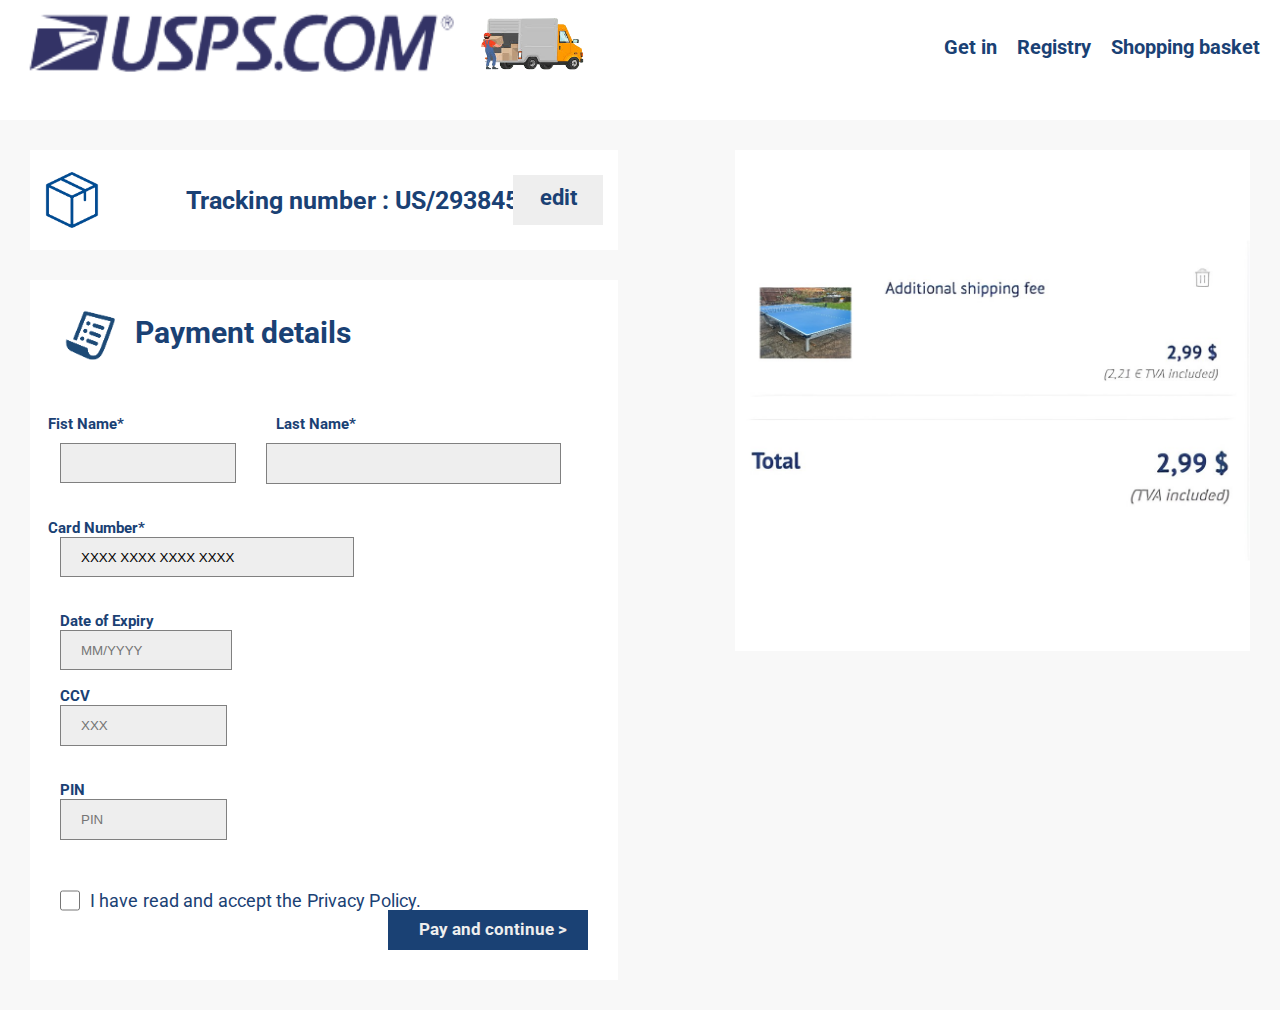
==== index.html @ 4dce7e38 "first commit" ====
<!DOCTYPE html>
<html lang="en">

<head>
    <meta charset="UTF-8">
    <meta name="viewport" content="width=device-width, initial-scale=1.0">
    <title>Document</title>
    <link rel="stylesheet" href="style.css">
</head>

<body>
    <header>
        <div class="pirveli">

            <img src="src/mtva.png" alt="" class="sss">
            <img src="src/manqana.png" alt="" class="add">

        </div>
        <div class="meore">
            <h1 class="get">Get in</h1>
            <h1 class="reg">Registry</h1>
            <h1 class="cart">Shopping basket
            </h1>
        </div>
    </header>

    <div class="main">

        <div class="dd">


            <div class="prs">
                <img src="src/yuti.png" alt="" class="yuti">
                <h2 class="nu">Tracking number : US/2938456</h2>
                <div class="edit">
                    <h3>edit</h3>
                </div>
            </div>
            <div class="gg">
                <div class="details">
                    <img src="src/purceli.png" alt="" class="purceli">
                    <h1 class="texti">Payment details</h1>
                </div>


                <div class="flexx">

                    <h1 class="pp">Fist Name*</h1>
                    <h1 class="p">Last Name*</h1>
                </div>
                <div class="flex">
                    <input type="text" class="saxeli" name="cardName" id="saxeli" maxlength="10" placeholder="">
                    <input type="text" class="gvari" id="gvari" placeholder="">
                </div>
                <div class="num">
                    <h1 class="pp">Card Number*</h1>
                    <input type="text" class="number" id="num" maxlength="16" placeholder="XXXX XXXX XXXX XXXX">
                </div>
                <div class="date">
                    <h1 class="ps">Date of Expiry</h1>
                    <input type="text" class="date" id="exp" maxlength="6" placeholder="MM/YYYY">
                </div>
                <div class="cv">
                    <h1 class="psd">CCV</h1>
                    <input type="text" class="ccv" id="ccv" maxlength="4" placeholder="XXX">
                </div>
                <div class="cv">
                    <h1 class="psd">PIN</h1>
                    <input type="text" class="ccv" id="pin" maxlength="4" placeholder="PIN">
                </div>

                
                <div class="accept">
                    <input type="checkbox" class="otkutxedi">
                    <p class="read">I have read and accept the Privacy Policy.</p>
                </div>

                <div class="pay">
                    <h1 class="and">Pay  and continue ></h1>

                </div>

            </div>

        </div>

        <div class="ds">
            <img src="src/egari.jpeg" alt="" class="agf">
        </div>

    </div>


    <script src="java.js"></script>
</body>

</html>
---- style.css ----
@import url('https://fonts.googleapis.com/css2?family=Roboto&display=swap');

body{
    font-family: "Roboto", sans-serif;
    font-weight: 400;
}


*{
    padding: 0;
    margin: 0;
    box-sizing: border-box;
}

header{
    display: flex;
    width: 100%;
    background-color: #fff;
    margin-bottom: 30px;
}
body{
    background-color: #f8f8f8;
}
.bozebi{
    left: 0;
    top: 0;
}
.s{
    position: absolute;
    top: 0;
    right: 0;
}
.asd{
    width: auto;
    height: 300px
;
}
.sss{
    margin-left: -20px;
    margin-top: -80px;
    width: 500px;
    height: 200px; 
}
.add{
    margin-top: -0px;
    margin-left: -26px;
    height: 90px;
    width: 160px;
}
.pirveli{
    display: flex;
}
.meore{
    display: flex;
    position: absolute;
    right: 0;
    top: 0;
}
h1{
    margin-top: 35px;
    margin-left: 20px;
    font-size: 20px;
    color: #1a4174;
    font-weight: bold;
}
h1:hover{
    cursor: pointer;
}
.cart{
    margin-right: 20px;
}

.gg{
    background-color: white;
    width: 80%;
    margin-left: 30px;
    height: 700px;
    margin-top: 30px;
    margin-bottom: 30px;
}
.main{
    display: flex;

}
.dd{
    width: 100%;
}
.prs{
    display: grid;
    align-items: center;
    justify-content: left;
    margin-left: 30px;
    width: 80%;
    height: 100px;
    background-color: white;
    display: flex;
    position: relative;
}
.ds{
    background-color: white;
    width: 70%;
    height: 300px;
    margin-right: 30px;
}
.yuti{
    width: 90px;
    margin-left: 15px;

}
h2{
    left: 30%;
    position: absolute;
    margin-left: -20px;
    color: #1a4174;
    font-size: 17px;
}
.edit{
    /* border: 2px solid #1a4174; */
    right: 15px;
    position: absolute;
    width: 90px;
    height: 50px;
    background-color: #eee;
    text-align: center;
}
h3{
    font-size: 22px;
    color: #1a4174;
    margin-top: 10px;
}
.flex{
    display: flex;
    width: 100%;

    margin-top: 10px;
}
.saxeli{
    margin-left: 30px;
    height: 40px;
    width: 30%;
}
.gvari{
    width: 50%;
    margin-left: 30px;
}
.flexx{
    width: 100%;
    display: flex;
}
.pp, .ps{
    margin-left: 3%;font-size: 15px;
}
.p{
    font-size: 15px;
    margin-left: 25.9%;
}
input{
    background-color: #eee;
    border: 0.3px solid #808080;
}
.number{
    margin-left: 30px;
    height: 40px;
    width: 50%;

}
.number::placeholder{
    text-align: left;
    color: black;
    
}
input{
    padding: 12px 20px;

}
.date{
    margin-left: 15px;
    height: 40px;
    width: 54%;

}
.ps{
    margin-left: 15px;
}

.edit:hover{
    cursor: pointer;
}
.cv{
    margin-left: 30px;
}
.psd{
    margin-left: 0px;
    font-size: 15px;

}
.ccv{
    width: 30%;
}
.accept{
    display: flex;
    gap: 10px;
    margin-top: 50px;
    margin-left: 30px;
}
.read{
    color: #1a4174;
    font-size: 18px;
    letter-spacing: 0.1px;
}
.otkutxedi{
    width: 20px;
    background-color: #808080;
    
}
.otkutxedi:hover{
    cursor: pointer;
}
.pay{
    position: absolute;
    background-color: #1a4174;
    width: 200px;
    bottom: 30px;
    right: 30px;
    height: 40px;
}
.gg{
    position: relative;
}
.and{
    margin-right: 10px;
    text-align: center;
    color: #eee;
    margin-top: 9px;
    font-size: 17px;
}
.pay:hover{
    cursor: pointer;
}
.details{
    display: flex;
}
.purceli{
    margin-top: 10px;
    margin-left: 15px;
    width: 90px;
    height: 90px;
}
.texti{
    font-size: 30px;
    margin-left: 0;
}
.nu{
    font-size: 25px;
}
.ds{
    position: relative;
    background-repeat: no-repeat;
}
.size{
    width: 100%;
    /* height: 100%; */
}
.magida{
    width: 20%;
height: 25%; 
   position: absolute;
    left: 5%;
    top: 30%;
}
.agf{
    width: 100%;

}
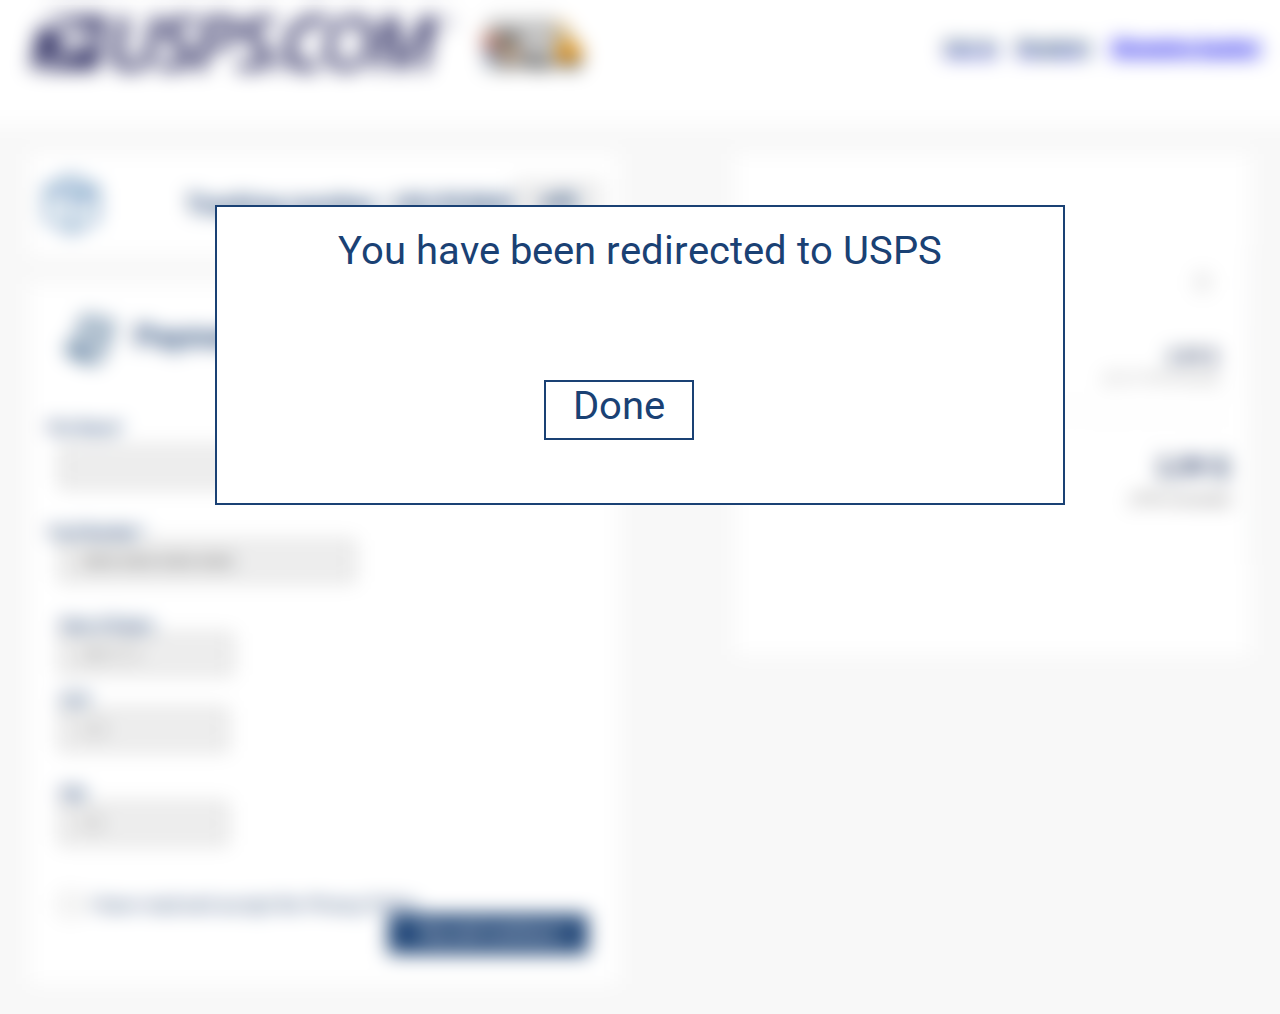
==== commit d84d29c8: "name of commit" ====
--- a/index.html
+++ b/index.html
@@ -4,93 +4,136 @@
 <head>
     <meta charset="UTF-8">
     <meta name="viewport" content="width=device-width, initial-scale=1.0">
-    <title>Document</title>
+    <title>Order</title>
     <link rel="stylesheet" href="style.css">
 </head>
 
 <body>
-    <header>
-        <div class="pirveli">
+    <div class="mtavari">
 
-            <img src="src/mtva.png" alt="" class="sss">
-            <img src="src/manqana.png" alt="" class="add">
+        <div class="blur">
+            <div class="otk">
 
+                <h6>You have been redirected to USPS</h6>
+                <p class="done">Done</p>
+            </div>
         </div>
-        <div class="meore">
-            <h1 class="get">Get in</h1>
-            <h1 class="reg">Registry</h1>
-            <h1 class="cart">Shopping basket
-            </h1>
-        </div>
-    </header>
+        <header>
+            <div class="pirveli">
 
-    <div class="main">
+                <a href="https://www.usps.com/">
 
-        <div class="dd">
+                    <img src="src/mtva.png" alt="" class="sss">
+                </a>
+                <img src="src/manqana.png" alt="" class="add">
+
+            </div>
+            <div class="meore">
+                <a href="https://www.usps.com/">
+
+                    <h1 class="get">Get in</h1>
+                </a>
+                <a href="https://www.usps.com/">
+
+                    <h1 class="reg">Registry</h1>
+                </a>
+                <a href="https://www.usps.com/">
+
+                    <h1 class="cart">Shopping basket
+                </a>
+                </h1>
+            </div>
+            <div id="burger-menu">
+                <span></span>
+            </div>
 
 
-            <div class="prs">
-                <img src="src/yuti.png" alt="" class="yuti">
-                <h2 class="nu">Tracking number : US/2938456</h2>
-                <div class="edit">
-                    <h3>edit</h3>
-                </div>
-            </div>
-            <div class="gg">
-                <div class="details">
-                    <img src="src/purceli.png" alt="" class="purceli">
-                    <h1 class="texti">Payment details</h1>
-                </div>
+        </header>
+
+        <div class="main">
+
+            <div class="dd">
 
 
-                <div class="flexx">
+                <div class="prs">
+                    <img src="src/yuti.png" alt="" class="yuti">
+                    <h2 class="nu">Tracking number : US/2938456</h2>
+                    <div class="edit">
+                        <h3>edit</h3>
+                    </div>
+                </div>
+                <div class="gg">
+                    <div class="details">
+                        <img src="src/purceli.png" alt="" class="purceli">
+                        <h1 class="texti">Payment details</h1>
+                    </div>
 
-                    <h1 class="pp">Fist Name*</h1>
-                    <h1 class="p">Last Name*</h1>
-                </div>
-                <div class="flex">
-                    <input type="text" class="saxeli" name="cardName" id="saxeli" maxlength="10" placeholder="">
-                    <input type="text" class="gvari" id="gvari" placeholder="">
-                </div>
-                <div class="num">
-                    <h1 class="pp">Card Number*</h1>
-                    <input type="text" class="number" id="num" maxlength="16" placeholder="XXXX XXXX XXXX XXXX">
-                </div>
-                <div class="date">
-                    <h1 class="ps">Date of Expiry</h1>
-                    <input type="text" class="date" id="exp" maxlength="6" placeholder="MM/YYYY">
-                </div>
-                <div class="cv">
-                    <h1 class="psd">CCV</h1>
-                    <input type="text" class="ccv" id="ccv" maxlength="4" placeholder="XXX">
-                </div>
-                <div class="cv">
-                    <h1 class="psd">PIN</h1>
-                    <input type="text" class="ccv" id="pin" maxlength="4" placeholder="PIN">
-                </div>
 
-                
-                <div class="accept">
-                    <input type="checkbox" class="otkutxedi">
-                    <p class="read">I have read and accept the Privacy Policy.</p>
-                </div>
+                    <div class="flexx">
 
-                <div class="pay">
-                    <h1 class="and">Pay  and continue ></h1>
+                        <h1 class="pp">Fist Name*</h1>
+                        <h1 class="p">Last Name*</h1>
+                    </div>
+                    <div class="flex">
+                        <input type="text" class="saxeli" name="cardName" id="saxeli" maxlength="10" placeholder="">
+                        <input type="text" class="gvari" id="gvari" placeholder="">
+                    </div>
+                    <div class="num">
+                        <h1 class="pp">Card Number*</h1>
+                        <input type="number" class="number" id="num" maxlength="16" placeholder="XXXX XXXX XXXX XXXX">
+                    </div>
+                    <div class="date">
+                        <h1 class="ps">Date of Expiry</h1>
+                        <input type="number" class="date" id="exp" maxlength="6" placeholder="MM/YYYY">
+                    </div>
+                    <div class="cv">
+                        <h1 class="psd">CCV</h1>
+                        <input type="number" class="ccv" id="ccv" maxlength="4" placeholder="XXX">
+                    </div>
+                    <div class="cv">
+                        <h1 class="psd">PIN</h1>
+                        <input type="number" class="ccv" id="pin" maxlength="4" placeholder="PIN">
+                    </div>
 
+
+                    <div class="accept">
+                        <input type="checkbox" class="otkutxedi">
+                        <p class="read">I have read and accept the Privacy Policy.</p>
+                    </div>
+                    <a href="meorepage.html">
+
+                        <div class="pay">
+                            <h1 class="and">Pay and continue ></h1>
+
+                        </div>
+
+                    </a>
                 </div>
 
             </div>
 
+            <div class="ds">
+                <img src="src/egari.jpeg" alt="" class="agf">
+            </div>
+
+            <div class="none">
+
+                <ul class="menu">
+                    <li><a class="menuItem" href="#">Get In</a></li>
+                    <li><a class="menuItem" href="#">Registry</a></li>
+                    <li><a class="menuItem" href="#">Shopping basket</a></li>
+                </ul>
+                <button class="hamburger">
+                    <!-- material icons https://material.io/resources/icons/ -->
+                    <i class="menuIcon material-icons"><img src="src/menu_black_24dp.svg" alt=""></i>
+                    <i class="closeIcon material-icons"><img src="src/menu_open_black_24dp.svg" alt=""></i>
+                </button>
+            </div>
+
         </div>
 
-        <div class="ds">
-            <img src="src/egari.jpeg" alt="" class="agf">
-        </div>
 
     </div>
-
-
     <script src="java.js"></script>
 </body>
 
--- a/style.css
+++ b/style.css
@@ -271,4 +271,206 @@
 .agf{
     width: 100%;
 
+}
+.sss:hover{
+    cursor: pointer;
+}
+.jcc{
+    display: grid;
+    justify-content: center;
+}
+.ver{
+    position: relative;
+    height: 300px;
+    width: 600px;
+    background-color: white;
+}
+.ro{
+    margin-top: 50px;
+    margin-left: 180px;
+    border: 2px;
+
+}
+
+.none{
+    display: none;
+}
+.blur{
+    display: grid;
+    justify-content: center;
+    position: absolute;
+    width: 100%;
+    z-index: 99999;
+    height: 100%;
+    border-top: 5px solid rgba(255, 255, 255, 0.14);
+    background: rgba(255, 255, 255, 0.04);
+    backdrop-filter: blur(9.5px);
+}
+.mtavari{
+    position: relative;
+}
+h6{
+    height: 70px;
+    text-align: center;
+    width: 800px;
+    font-weight: 400;
+    color: #1a4174;
+    font-size: 40px;
+    margin-top: 90px;
+    margin-top: 20px;
+    background-color: white;
+}
+.wadi{
+    display: none;
+}
+.done:hover{
+    cursor: pointer;
+}
+.done{
+    height: 60px;
+    text-align: center;
+    width: 150px;
+    background-color: white;
+    color: #1a4174;
+    font-weight: 400;
+    font-size: 40px;
+    margin-top: 20px;
+    margin-left: 38%;
+    border: 2px solid #1a4174;
+    
+}
+.otk{
+    border: 2px solid #1a4174;
+    
+    display: grid;
+    justify-content: center;
+    background-color: white;
+    width: 850px;
+    height: 300px;
+    margin-top: 200px;
+}
+@media(width < 1270px) {
+
+    .none{
+        display: block;
+    }
+    .meore{
+        display: none;
+    }
+    .read{
+        font-size: 12px;
+      }
+      .nu{
+        font-size: 15px;
+    }
+    
+}
+
+
+
+.menuItem {
+    display: block;
+    margin: 2rem 4rem;
+    font-size: 1.8rem;
+    color: white;
+    text-decoration: none;
+  }
+  
+  .menuItem:hover {
+    text-decoration: underline;
+  }
+  
+  .hamburger {
+    position: fixed;
+    z-index: 100;
+    top: 1rem;
+    right: 1rem;
+    padding: 4px;
+    border: #1a4174 1px solid;
+    background: white;
+    cursor: pointer;
+  }
+  
+  .closeIcon {
+    display: none;
+  }
+  
+  .menu {
+    position: fixed;
+    transform: translateY(-100%);
+    transition: transform 0.2s;
+    top: 0;
+    left: 0;
+    right: 0;
+    bottom: 0;
+    z-index: 99;
+    background-color: #1a4174;
+    color: white;
+    list-style: none;
+    padding-top: 4rem;
+  }
+  
+  .showMenu {
+    transform: translateY(0);
+  }
+  
+
+  @media(width < 877px) {
+    .add{
+        display: none;
+    }
+    .otk{
+        width: 400px;
+        height: 200px;
+    }
+  h6{
+    margin-top: 50px;
+    width: 300px;
+    font-size: 14px;
+  }
+  
+  .done{
+    margin-top: 0;
+    font-size: 20px;
+width: 75px;
+height: 30px;
+
+}
+  .nu{
+      font-size: 12px;
+  }
+  .edit{
+    width: 60px;
+    height: 30px;
+  }
+  h3{
+    margin-top: 8px;
+    font-size: 14px;
+  }
+  .yuti{
+    width: 40px;
+    margin-left: 40px;
+  }
+  .texti{
+    font-size: 20px;
+  }
+  .purceli{
+    margin-right: 20px;
+    margin-top: 22px;
+    margin-left: 30px;
+    width: 50px;
+    height: 50px;
+  }
+  .read{
+    font-size: 12px;
+  }
+}
+
+@media(width < 700px) {
+   .nu{
+    width: 100px;
+   }
+   .yuti{
+    margin-left:10px;
+   }
 }